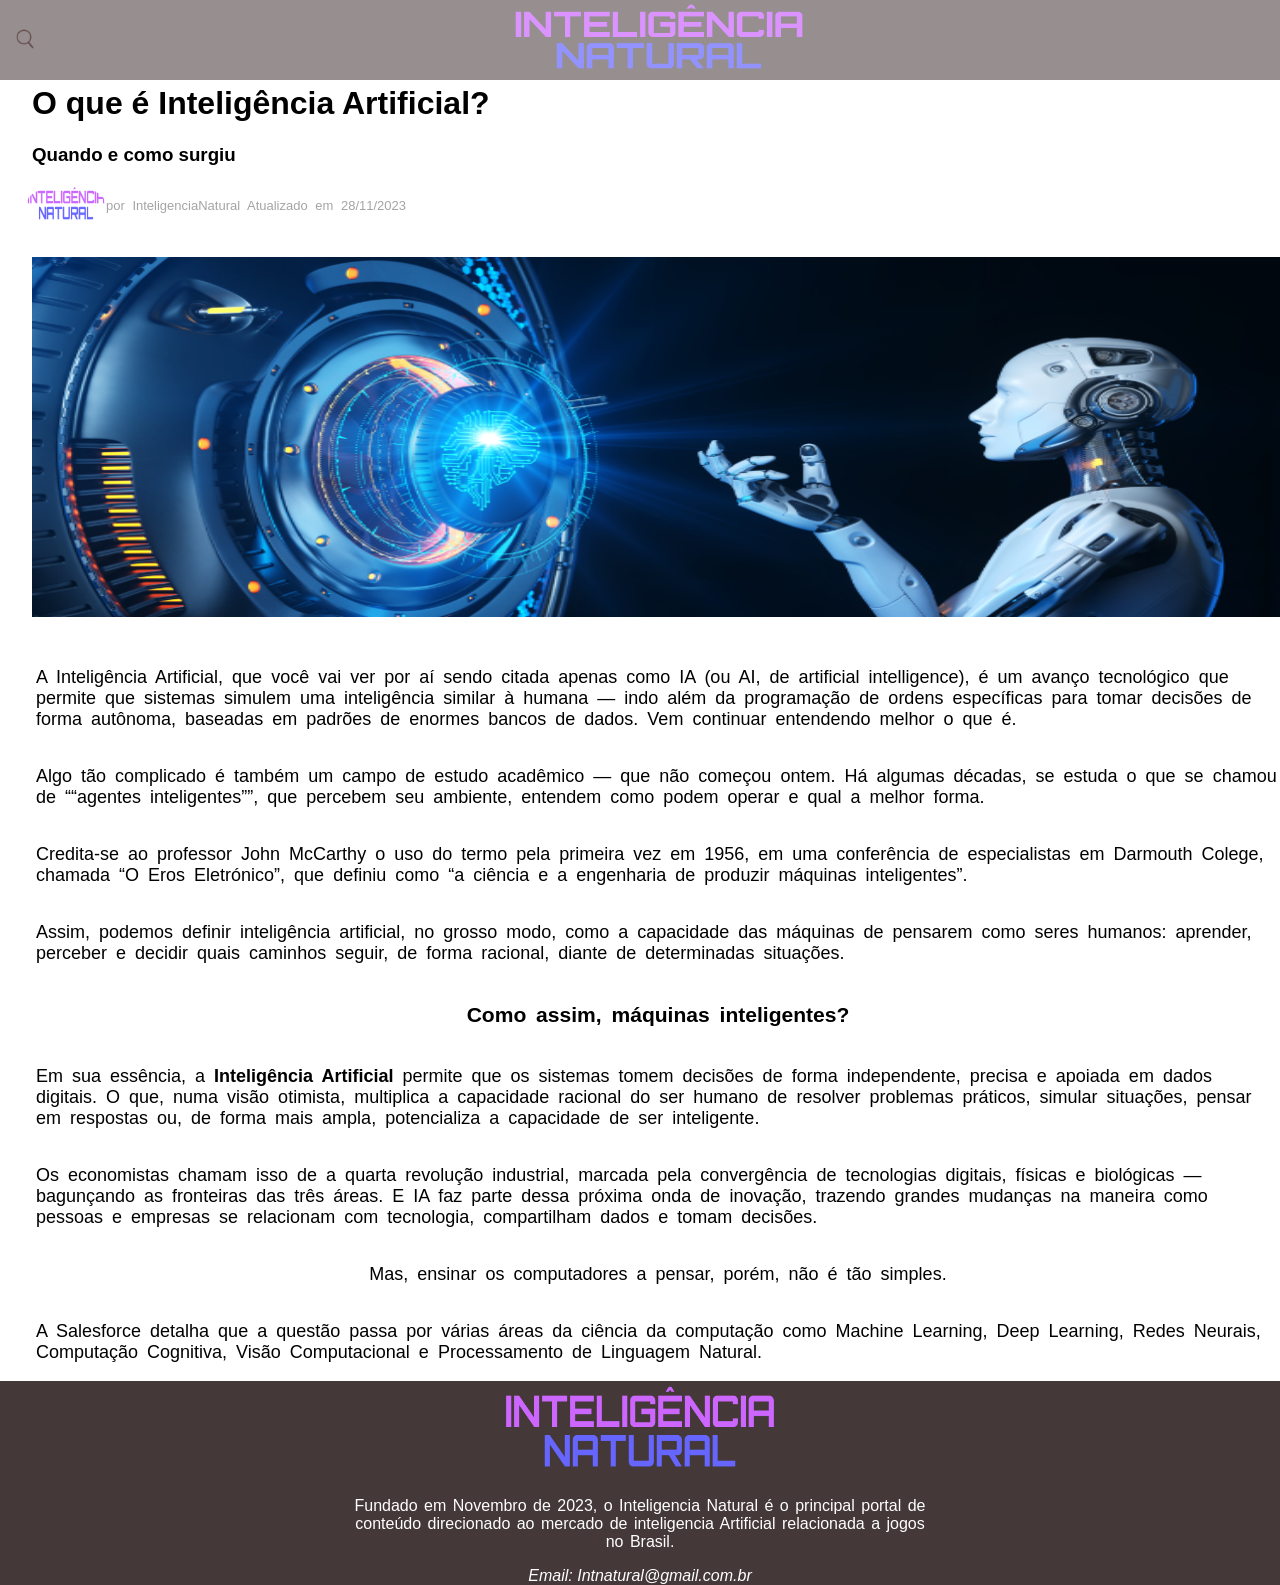
==== TrabalhoFundamentos/Trabalho Fundamentos/conteudo1.html @ b0b9924b "Add files via upload" ====
<!DOCTYPE html>
<html lang="pt-br">
  <head>
    <meta charset="UTF-8" />
    <link rel="stylesheet" href="style.css" />
    <title>Conteúdo 1: O que é Inteligência Artificial?</title>
  </head>

  <body class="conteudos">
    <header class="cabecalho">
      <form
        id="Pesquisa"
        action="https://www.google.com.br/?hl=pt-BR"
        target="_blank"
        method="get"
      >
        <button class="lupa" type="submit"></button>
      </form>
      <span class="titulo">
        <a href="index.html"><img src="Imagens/Logo_Site.png" alt="lupa"></a>
      </span>
    </header>

    <div class="cabecalho_texto">
      <h1> O que é Inteligência Artificial? </h1>
      <h3>Quando e como surgiu</h3>
    </div>

    <div class="informacao_conteudo">
      <img class="logo_conteudo" src="Imagens/Logo_Site.png" alt="logo">
        
       
      <span>por InteligenciaNatural Atualizado em 28/11/2023 </span>
    </div>

    <img class="conteudo_first_image" src="Imagens/Ai.png" alt="Ai">

    <div class="paragrafo">
      <p>A Inteligência Artificial, que você vai ver por aí sendo citada apenas como <abv>IA</abv> (ou AI, de artificial intelligence), é um avanço tecnológico que permite que sistemas simulem uma inteligência similar à humana — indo além da programação de ordens específicas para tomar decisões de forma autônoma, baseadas em padrões de enormes bancos de dados. Vem continuar entendendo melhor o que é.</p>
    </div>

    <div class="paragrafo">
      <p> Algo tão complicado é também um campo de estudo acadêmico — que não começou ontem. Há algumas décadas, se estuda o que se chamou de <q>“agentes inteligentes”</q>, que percebem seu ambiente, entendem como podem operar e qual a melhor forma.</p>
    </div>

    <div class="paragrafo">
      <p> Credita-se ao professor John McCarthy o uso do termo pela primeira vez em 1956, em uma conferência de especialistas em Darmouth Colege, chamada “O Eros Eletrónico”, que definiu como “a ciência e a engenharia de produzir máquinas inteligentes”.</p>
    </div>

    <div class="paragrafo">
      <p>Assim, podemos definir inteligência artificial, no grosso modo, como a capacidade das máquinas de pensarem como seres humanos: aprender, perceber e decidir quais caminhos seguir, de forma racional, diante de determinadas situações.</p>
    </div>

    <div class="paragrafo">
      <h3> Como assim, máquinas inteligentes? </h3>
    </div>

    <div class="paragrafo">
      <p> Em sua essência, a <strong>Inteligência Artificial</strong> permite que os sistemas tomem decisões de forma independente, precisa e apoiada em dados digitais. O que, numa visão otimista, multiplica a capacidade racional do ser humano de resolver problemas práticos, simular situações, pensar em respostas ou, de forma mais ampla, potencializa a capacidade de ser inteligente.</p>
    </div>

    <div class="paragrafo">
      <p> Os economistas chamam isso de a quarta revolução industrial, marcada pela convergência de tecnologias digitais, físicas e biológicas — bagunçando as fronteiras das três áreas. E IA faz parte dessa próxima onda de inovação, trazendo grandes mudanças na maneira como pessoas e empresas se relacionam com tecnologia, compartilham dados e tomam decisões.</p>
    </div>

    <div class="paragrafo">
      <p>Mas, ensinar os computadores a pensar, porém, não é tão simples.</p>
    </div>

    <div class="paragrafo">
      <p>A Salesforce detalha que a questão passa por várias áreas da ciência da computação como Machine Learning, Deep Learning, Redes Neurais, Computação Cognitiva, Visão Computacional e Processamento de Linguagem Natural.</p>
    </div>

    <footer>
      <img src="Imagens/Logo_Site.png" alt = "logo">
      <p class=" texto_footer">
        Fundado em Novembro de 2023, o Inteligencia Natural é o principal portal
        de conteúdo
        direcionado ao mercado de inteligencia Artificial relacionada a jogos no
        Brasil.
      </p>

      <address>Email: Intnatural@gmail.com.br</address>
    </footer>




  </body>
</html>
---- TrabalhoFundamentos/Trabalho Fundamentos/style.css ----
body {
  margin: 0;
  display: flex;
  flex-direction: column;
  min-height: 100vh;
  font-family: "Titillium Web", sans-serif;
}

a {
  text-decoration: none;
}
a:hover {
  opacity: 0.8;
}
.cabecalho {
  position: fixed;
  background-color: rgb(107, 96, 96);
  width: 100%;
  margin: 0;
  height: 5em;
  align-items: center;
  justify-content: space-between;
  opacity: 0.7;
  display: inline-block;
}
.cabecalho a {
  text-decoration: none;
}
.cabecalho a:hover {
  opacity: 0.8;
}
.titulo img {
  display: flex;
  width: 300px;
  height: 80px;
  margin: 0 auto;
  justify-content: center;
}
.cabecalho .lupa {
  background: url(Imagens/1024px-Search_Icon.svg.png) no-repeat;
  width: 24px;
  height: 24px;
  background-size: 24px 24px;
  float: left;
  margin-left: 1em;
  margin-top: 2em;
  border: none;
  opacity: 1;
}


.menu {
  display: flex;
  padding-top: 5em;
  margin-left: 0%;
  margin-right: 0%;
  align-items: center;
  justify-content: center;
  flex-grow: 1;
}
nav {
  width: 100%;
}
nav ol {
  padding-left: 0%;
}

.conteudo {
  width: 100%;
  display: flex;
  justify-content: space-around;
  text-align: center;
}
.conteudo img {
  border-radius: 30px;
  height: 240px;
  margin-left: 4em;
  width: 500px;
}
.conteudo a img:hover,
.text:hover {
  opacity: 0.8;
}

.text {
  text-align: center;
  margin-top: auto;
  display: flex;
  justify-content: space-around;
  padding-left: 2em;
}
.text a{
  max-width: 50%;
}

.galeria_fundo {
  background-repeat: no-repeat;
  height: 240px;
  width: 100%;
  display: flex;
  padding-top: 5em;
}
.texto_galeria {
  display: flex;
  padding-top: 5em;
  flex-direction: column;
  padding-left: 1em;
}
.p_galeria {
  padding: 0 0 0 20px;
  letter-spacing: 1px;
  word-wrap: break-word;
  word-spacing: 1px;
}
.video {
  padding-left: 1em;
}
.imagem {
  padding-left: 1em;
  margin-left: 0%;
}
.formulario{
  background-color: rgb(86, 86, 197);
  color: white;
  display: flex;
  align-items: center;
  justify-content: center;
  flex-grow:1;
  width: 100%;
 
  overflow: auto;
}
.texto_formulario{
  padding-right: 2em;
  padding-left: 2em;
  
}
.cadastro_formulario{
  display: flex;
  padding-top: 2em;
}
.cadastro_formulario_item{
  display: flex;
  align-items: center;
  justify-content: flex-end;
  border-image-width: 1px;
  font-weight: 400;
  height: 24px;
  margin-bottom: 4px;
  padding-right: 3em;
}
.button_enviar{
  display: flex;
  justify-content: center;
  padding-top: 1em;
}
.cabecalho_texto{
padding-top: 4em;
padding-left: 2em;
}
.informacao_conteudo{
display: flex;
color: rgb(165, 164, 164);
word-spacing: 4px;
font-size: small;
padding-left: 2em;
}
.informacao_conteudo span{
  padding-top: 1em;
}
.logo_conteudo{
  width: 80px;
  height: 40px;
  border-radius: 80%;
}
.conteudo_first_image{
  display: flex;
  justify-content: center;
  margin: 2em;
  width: 800px;
  height: 360px;

}
.paragrafo{
  display: flex;
  justify-content: center;
  word-wrap: break-word;
  word-spacing: 4px;
  padding-left: 2em;
  font-size: large;
}

.lista_conteudo{

  margin-bottom: 1em;
  word-spacing: 4px;
  font-size: large;
  word-wrap: break-word;
}
.table_pos{
display: flex;
justify-content: flex-start;
}
.table{
display:flex;
justify-content: center;
width: 25%;
padding-left: 4em;
text-align: center;
padding-bottom: 2em;

}
.table th,td{
  border: 3px solid rgb(80, 78, 80);
  padding: 3px;
}

footer {
  background-color: rgb(68, 56, 56);
  color: white;
  display: flex;
  flex-direction: column;
  align-items: center;
  justify-content: center;
  flex-grow: 1; /* Faz o footer ocupar o espaço restante na tela */
  width: 100%;
  max-width: 100%;
  
  margin-bottom: 0%;
  overflow: auto;
}

footer img {
  width: 280px;
  height: 100px;
  display: block;
  margin: 0 auto;
}

.texto_footer{
  display: flex;
  max-width: 45%;
  word-break: normal;
  word-spacing: 2px;
  text-align: center;
  
}

.formPreenchido{
  width: 100%;
  height: 100%;
}

@media (min-width: 768px) {
  .menu {
    flex-direction: row;
    flex-wrap: wrap;
  }

  .menu li {
    flex: 0 0 50%;
  }

  .conteudo {
    display: flex;
    flex-wrap: wrap;
    justify-content: center;
  }

  .conteudo img {
    margin-left: 2em; 
    width: 300px; 
  }
  .conteudo_first_image{
    width: 80%;
  }
  
}

@media (min-width: 1024px) {
  .menu li {
    flex: 0 0 50%;
  }

  .conteudo {
    display: flex;
    justify-content: space-around;
  }

  .conteudo img {
    margin-left: 4em;
    width: 500px; 
  }
  .conteudo_first_image{
    width: 100%;
  }
}
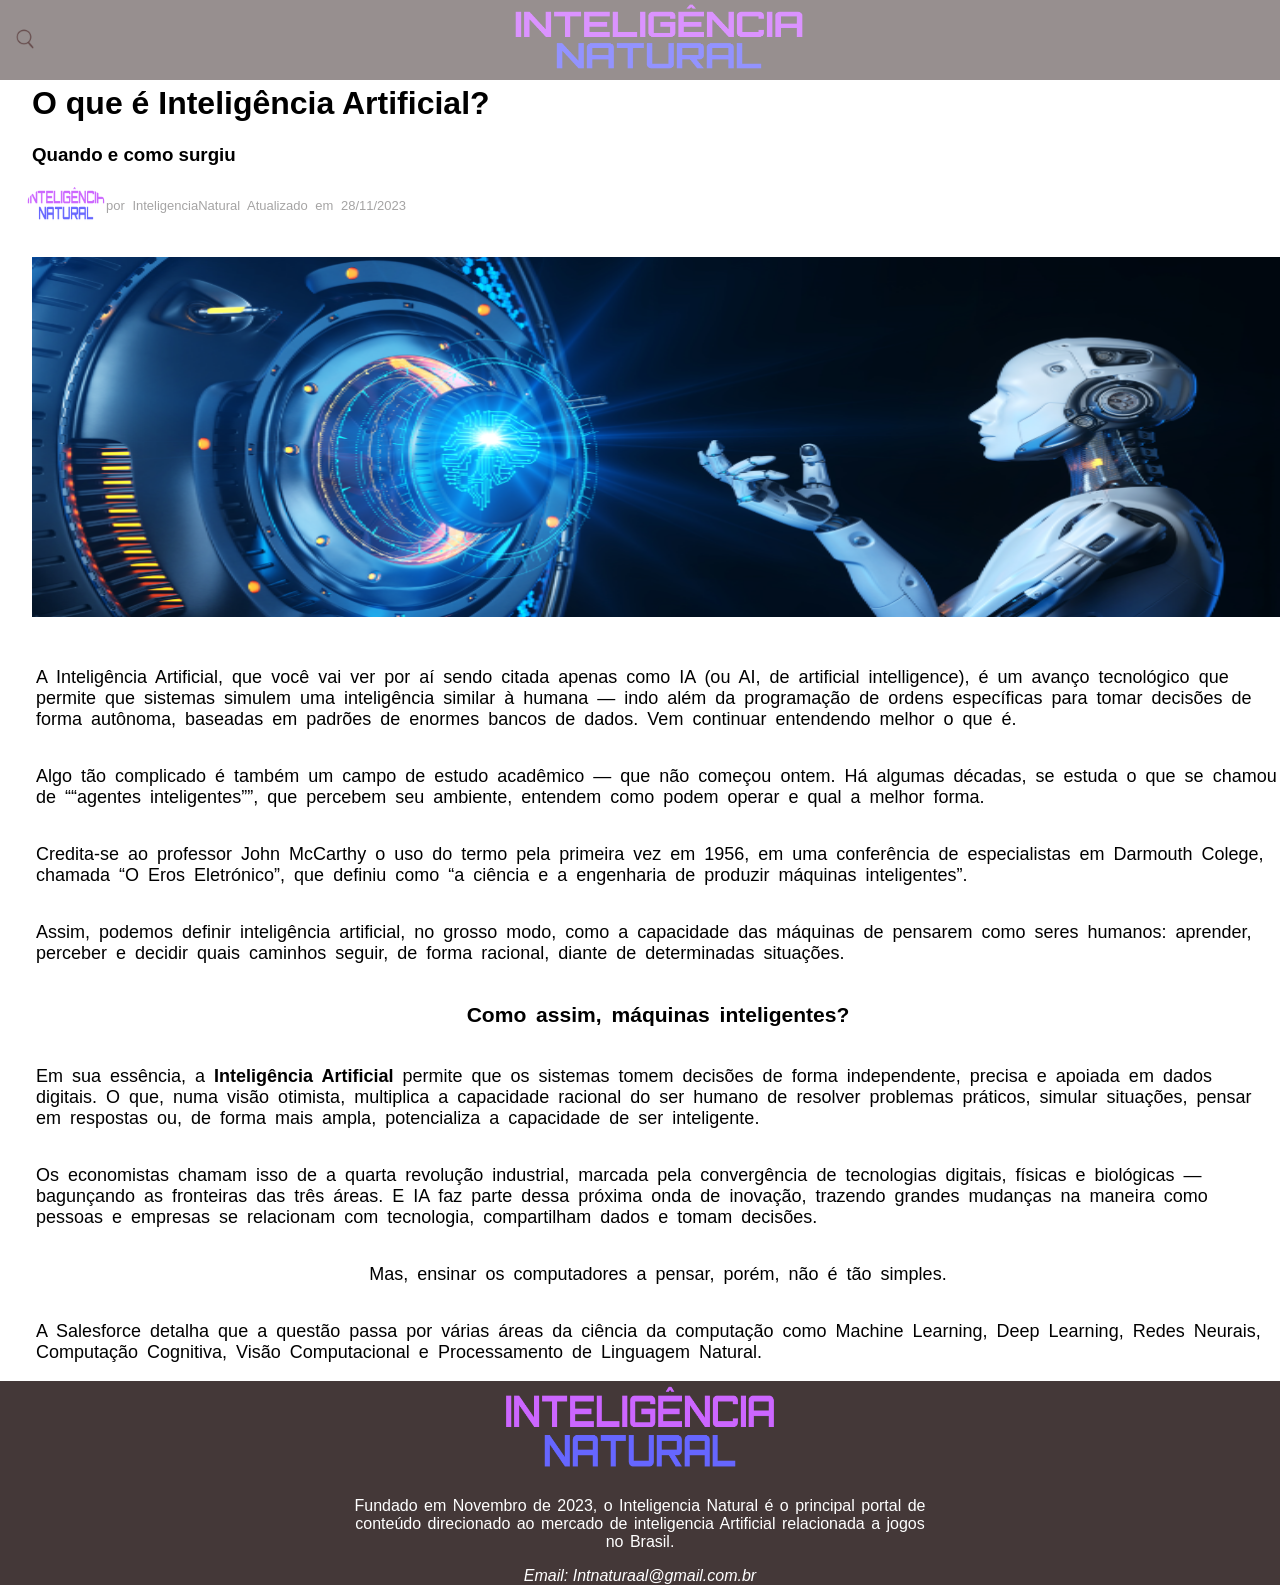
==== commit 03df42ed: "teste" ====
--- a/TrabalhoFundamentos/Trabalho Fundamentos/conteudo1.html
+++ b/TrabalhoFundamentos/Trabalho Fundamentos/conteudo1.html
@@ -80,7 +80,7 @@
         Brasil.
       </p>
 
-      <address>Email: Intnatural@gmail.com.br</address>
+      <address>Email: Intnaturaal@gmail.com.br</address>
     </footer>
 
 
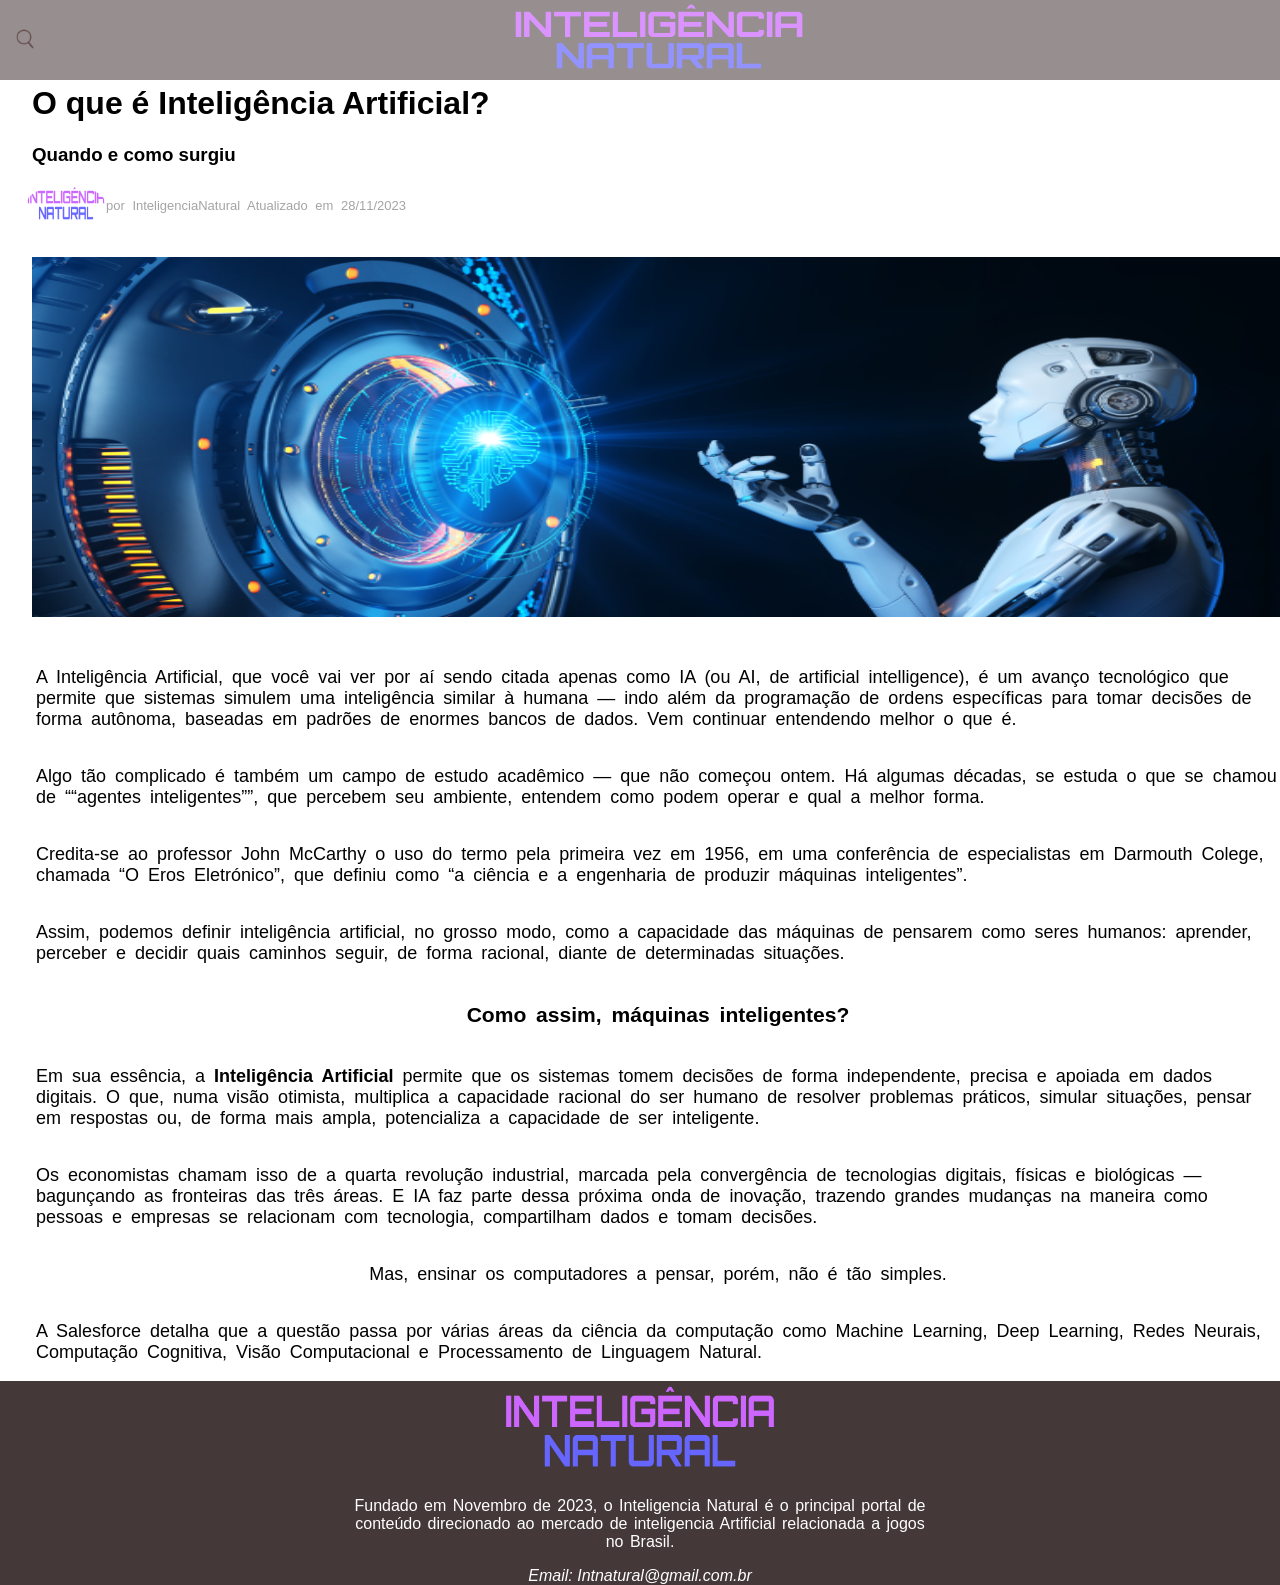
==== commit c9ec80ce: "teste2" ====
--- a/TrabalhoFundamentos/Trabalho Fundamentos/conteudo1.html
+++ b/TrabalhoFundamentos/Trabalho Fundamentos/conteudo1.html
@@ -80,7 +80,7 @@
         Brasil.
       </p>
 
-      <address>Email: Intnaturaal@gmail.com.br</address>
+      <address>Email: Intnatural@gmail.com.br</address>
     </footer>
 
 
